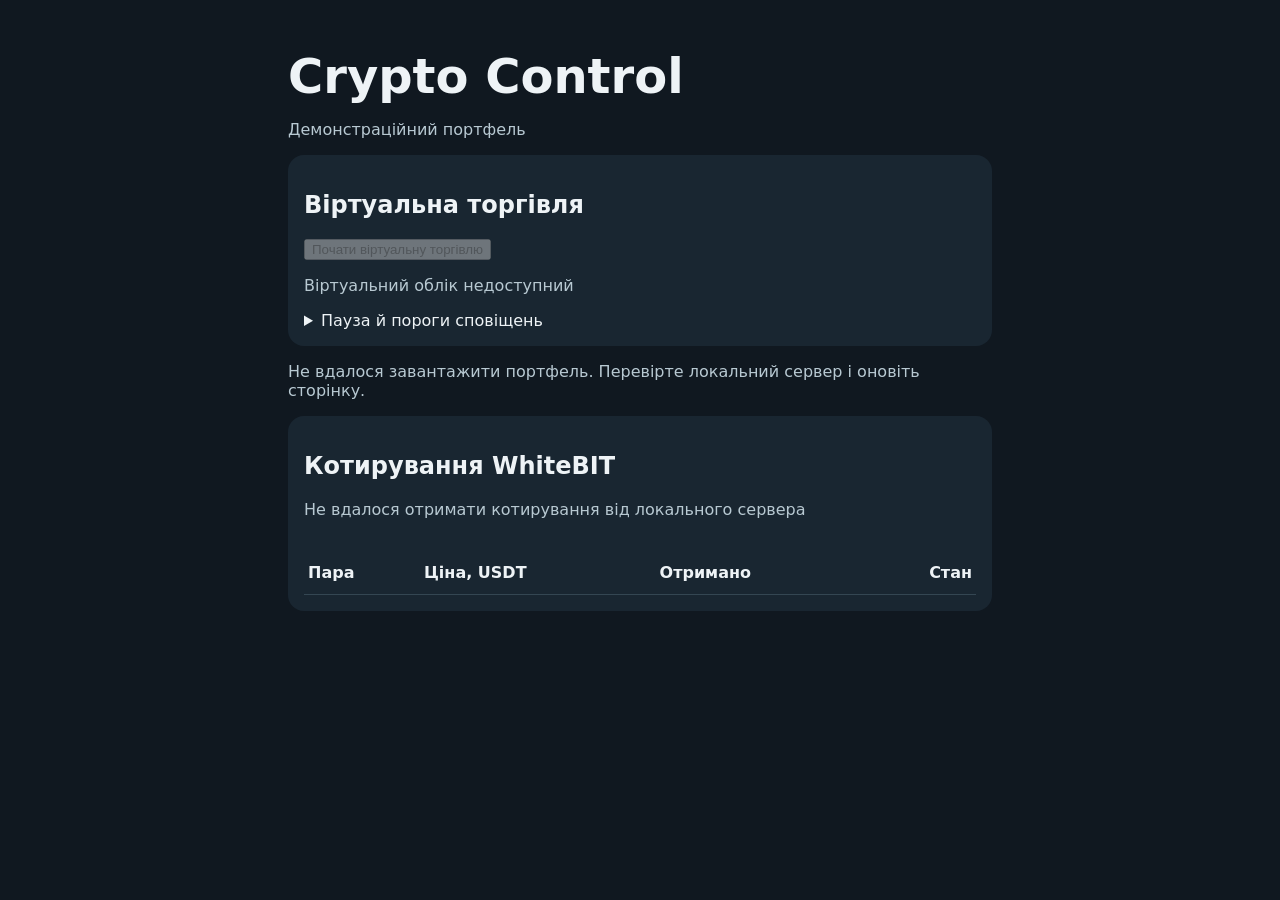
==== index.html @ 2f824e54 "Initialize Crypto Control with verified SQLite backups" ====
<!doctype html>
<html lang="uk">
<meta charset="utf-8">
<meta name="viewport" content="width=device-width, initial-scale=1">
<title>Crypto Control</title>
<style>
  body { margin: 0; background: #101820; color: #eef3f6; font: 1rem system-ui, sans-serif; }
  main { max-width: 44rem; margin: auto; padding: clamp(1rem, 5vw, 3rem); }
  h1 { font-size: clamp(2rem, 6vw, 3rem); margin: 0; }
  p { color: #b8c9d2; }
  section { background: #192631; border-radius: 1rem; padding: 1rem; }
  section + section { margin-top: 1rem; }
  .table-scroll { overflow-x: auto; }
  strong { display: block; font-size: 2rem; color: #82ead1; }
  table { width: 100%; border-collapse: collapse; margin-top: 1rem; }
  th, td { text-align: left; padding: .75rem .25rem; border-bottom: 1px solid #344652; }
  th:last-child, td:last-child { text-align: right; }
</style>
<main>
  <h1>Crypto Control</h1>
  <p>Демонстраційний портфель</p>
  <section>
    <h2>Віртуальна торгівля</h2>
    <button id="paper-start" type="button" disabled>Почати віртуальну торгівлю</button>
    <p id="paper-status" role="status"></p>
    <p id="paper-error" role="alert"></p>
    <dl id="paper-totals"></dl>
    <div id="sale-actions"></div>
    <div id="sale-preview" hidden>
      <h3>Попередня оцінка продажу</h3>
      <ul id="sale-lines"></ul>
      <p id="sale-total"></p>
      <button id="sale-confirm" type="button">Підтвердити віртуальний продаж</button>
      <button id="sale-cancel" type="button">Скасувати</button>
    </div>
    <details>
      <summary>Пауза й пороги сповіщень</summary>
      <form id="risk-form">
        <p><label><input type="checkbox" name="paused"> Пауза нових покупок</label></p>
        <p><label>Денний збиток, % <input type="number" min="0.01" max="100" step="0.01" name="daily_loss_percent" required></label></p>
        <p><label>Максимальна просадка, % <input type="number" min="0.01" max="100" step="0.01" name="drawdown_percent" required></label></p>
        <p><label>Ціль прибутку, % <input type="number" min="0.01" max="100" step="0.01" name="target_percent" required></label></p>
        <button type="submit" disabled>Зберегти налаштування</button>
      </form>
    </details>
    <details id="paper-history" hidden>
      <summary>Журнал операцій і джерела розрахунків</summary>
      <ul id="paper-operations"></ul>
      <pre id="paper-audit" class="table-scroll"></pre>
    </details>
  </section>
  <p id="status" role="status">Завантаження портфеля…</p>
  <section id="portfolio" hidden>
    Початковий капітал
    <strong id="capital"></strong>
    <table>
      <thead><tr><th scope="col">Актив</th><th scope="col">План розподілу</th></tr></thead>
      <tbody id="positions"></tbody>
    </table>
  </section>
  <section>
    <h2>Котирування WhiteBIT</h2>
    <p id="quote-status" role="status">Завантаження котирувань…</p>
    <div class="table-scroll">
      <table>
        <thead><tr><th scope="col">Пара</th><th scope="col">Ціна, USDT</th><th scope="col">Отримано</th><th scope="col">Стан</th></tr></thead>
        <tbody id="quotes"></tbody>
      </table>
    </div>
  </section>
</main>
<script>
  async function loadPortfolio() {
    const status = document.querySelector("#status");
    try {
      const response = await fetch("/api/v1/portfolio", {cache: "no-store"});
      if (!response.ok) throw new Error("Portfolio unavailable");
      const data = await response.json();
      const format = new Intl.NumberFormat("uk-UA", {style: "currency", currency: data.currency});
      document.querySelector("#capital").textContent = format.format(data.initial_capital_minor / 100);
      const positions = document.querySelector("#positions");
      for (const position of data.positions) {
        const row = positions.insertRow();
        row.insertCell().textContent = position.symbol;
        row.insertCell().textContent = format.format(position.allocation_minor / 100);
      }
      document.querySelector("#portfolio").hidden = false;
      status.textContent = "";
    } catch {
      status.textContent = "Не вдалося завантажити портфель. Перевірте локальний сервер і оновіть сторінку.";
    }
  }
  loadPortfolio();
  const connectionLabels = {
    loading: "Очікуємо дані WhiteBIT",
    connected: "WhiteBIT на зв’язку",
    timeout: "WhiteBIT не відповів вчасно",
    offline: "Немає з’єднання з WhiteBIT",
    rate_limited: "WhiteBIT обмежив частоту запитів",
    http_error: "Помилка HTTP від WhiteBIT",
    invalid_response: "Некоректна відповідь WhiteBIT",
  };
  const quoteLabels = {
    fresh: "Актуальна",
    stale: "Застаріла",
    market_unavailable: "Пара недоступна",
    no_quote: "Немає даних",
  };
  async function loadQuotes() {
    const status = document.querySelector("#quote-status");
    const table = document.querySelector("#quotes");
    try {
      const response = await fetch("/api/v1/quotes", {cache: "no-store"});
      if (!response.ok) throw new Error("Quotes unavailable");
      const data = await response.json();
      const rows = document.createDocumentFragment();
      for (const quote of data.quotes) {
        const row = rows.appendChild(document.createElement("tr"));
        row.insertCell().textContent = quote.pair.replace("_", "/");
        row.insertCell().textContent = quote.price ?? "—";
        row.insertCell().textContent = quote.received_at
          ? new Date(quote.received_at).toLocaleString("uk-UA") : "—";
        row.insertCell().textContent = quoteLabels[quote.status];
      }
      table.replaceChildren(rows);
      status.textContent = connectionLabels[data.connection];
    } catch {
      table.replaceChildren();
      status.textContent = "Не вдалося отримати котирування від локального сервера";
    }
    setTimeout(loadQuotes, 5000);
  }
  loadQuotes();
  const start = document.querySelector("#paper-start");
  const paperStatus = document.querySelector("#paper-status");
  const paperError = document.querySelector("#paper-error");
  const totals = document.querySelector("#paper-totals");
  let paperGeneration = 0;
  let starting = false;
  let pendingSale = null;
  let busySale = false;
  const saleActions = document.querySelector("#sale-actions");
  const previewBox = document.querySelector("#sale-preview");
  const confirmSale = document.querySelector("#sale-confirm");
  const cancelSale = document.querySelector("#sale-cancel");
  const riskForm = document.querySelector("#risk-form");
  const writeHeaders = {"Content-Type": "application/json", "X-Crypto-Control": "paper-start"};
  const display = (value, places = 2) =>
    value == null ? "—" : new Intl.NumberFormat("uk-UA", {maximumFractionDigits: places}).format(value);

  async function paperRequest(path, options = {}) {
    const response = await fetch("/api/v1/paper" + path, {cache: "no-store", ...options});
    const data = await response.json();
    if (!response.ok) throw Object.assign(new Error(data.detail), {status: response.status});
    return data;
  }

  async function openPreview(symbol) {
    busySale = true;
    paperError.textContent = "";
    saleActions.querySelectorAll("button").forEach(button => button.disabled = true);
    try {
      const preview = await paperRequest("/sale-preview?symbol=" + symbol);
      pendingSale = {symbol, fingerprint: preview.fingerprint, operation_id: crypto.randomUUID()};
      const list = document.querySelector("#sale-lines");
      list.replaceChildren();
      for (const sale of preview.sales) {
        const item = document.createElement("li");
        const parts = [
          `${sale.symbol}: доступно ${sale.available_quantity}, до продажу ${sale.quantity}, залишок ${sale.remaining_quantity}`,
          sale.bid && `bid ${sale.bid} USDT, спред ${sale.spread} USDT, глибина ${sale.bid_depth} (${sale.bid_levels} рівнів)`,
          sale.fee_usdt && `комісії ${sale.fee_usdt} USDT + ${display(sale.fx_fee_uah, 6)} грн, чистими ${display(sale.net_uah)} грн`,
          sale.warning,
        ];
        item.textContent = parts.filter(Boolean).join(" · ");
        list.append(item);
      }
      document.querySelector("#sale-total").textContent =
        `Очікувані надходження: ${display(preview.net_uah)} грн · курс bid ${preview.fx.bid} грн/USDT`;
      confirmSale.disabled = !preview.sales.some(row => Number(row.quantity) > 0);
      previewBox.hidden = false;
    } catch (error) {
      paperError.textContent = error.message;
    } finally {
      busySale = false;
      if (!pendingSale) saleActions.querySelectorAll("button").forEach(button => button.disabled = false);
    }
  }

  function closePreview() {
    pendingSale = null;
    previewBox.hidden = true;
    saleActions.querySelectorAll("button").forEach(button => button.disabled = false);
  }

  cancelSale.addEventListener("click", closePreview);
  confirmSale.addEventListener("click", async () => {
    if (!pendingSale || busySale) return;
    busySale = confirmSale.disabled = cancelSale.disabled = true;
    try {
      const result = await paperRequest("/sell", {
        method: "POST", headers: writeHeaders, body: JSON.stringify(pendingSale),
      });
      paperError.textContent = `Продаж записано. Отримано ${display(result.net_uah)} грн.`;
      closePreview();
      await loadPaper();
    } catch (error) {
      paperError.textContent = error.status === 409
        ? "Умови продажу змінилися. Відкрийте нову попередню оцінку."
        : `Не вдалося підтвердити продаж. ${error.message}`;
      if (error.status === 409) closePreview();
    } finally {
      busySale = cancelSale.disabled = false;
      confirmSale.disabled = !pendingSale;
      saleActions.querySelectorAll("button").forEach(button => button.disabled = !!pendingSale);
    }
  });
  riskForm.addEventListener("input", () => { riskForm.dataset.dirty = "true"; });
  riskForm.addEventListener("submit", async event => {
    event.preventDefault();
    const changes = Object.fromEntries(new FormData(riskForm));
    changes.paused = riskForm.elements.paused.checked;
    try {
      await paperRequest("/risk", {method: "PUT", headers: writeHeaders, body: JSON.stringify(changes)});
      delete riskForm.dataset.dirty;
      paperError.textContent = "Налаштування збережено.";
      await loadPaper();
    } catch (error) {
      paperError.textContent = error.message;
    }
  });

  function showPaper(data) {
    start.hidden = data.started;
    start.disabled = starting || data.risk.paused;
    if (!riskForm.dataset.dirty) {
      riskForm.elements.paused.checked = data.risk.paused;
      for (const key of ["daily_loss_percent", "drawdown_percent", "target_percent"]) {
        riskForm.elements[key].value = data.risk[key];
      }
    }
    riskForm.querySelector("button").disabled = false;
    saleActions.replaceChildren();
    for (const symbol of data.holdings.length ? [...data.holdings.map(row => row.symbol), "all"] : []) {
      const button = document.createElement("button");
      button.type = "button";
      button.textContent = symbol === "all" ? "Продати весь портфель" : "Продати " + symbol;
      button.disabled = busySale || !!pendingSale;
      button.addEventListener("click", () => openPreview(symbol));
      saleActions.append(button, " ");
    }
    const value = data.valuation;
    paperStatus.textContent = data.warning
      ? "Актуальна оцінка недоступна. Перевірте свіжість цін, курс і ліквідність."
      : value ? [
          data.risk.paused && "Покупки на паузі",
          value.target_reached && `Ціль +${data.risk.target_percent}% досягнута`,
          value.daily_loss_alert && "Перевищено поріг денного збитку",
          value.drawdown_alert && "Перевищено поріг просадки",
        ].filter(Boolean).join(" · ")
      : data.risk.paused ? "Покупки на паузі" : "Прибуток: Ще не розраховується";
    totals.replaceChildren();
    const lines = [["Вільний баланс", `${display(data.cash_uah)} грн`]];
    if (data.started) lines.push(["Реалізований прибуток / збиток", `${display(data.realized_pnl_uah)} грн`]);
    if (value) {
      lines.push(
        ["Вартість активів за bid", `${display(value.assets_uah)} грн · ${display(value.assets_usdt, 4)} USDT`],
        ["Портфель до витрат продажу", `${display(value.gross_uah)} грн · ${display(value.gross_usdt, 4)} USDT`],
        ["Чиста оцінка після продажу", `${display(value.net_uah)} грн · ${display(value.net_usdt, 4)} USDT`],
        ["Чистий прибуток / збиток", `${display(value.net_pnl_uah)} грн · ${display(value.net_pnl_usdt, 4)} USDT · ${display(value.net_pnl_percent)}%`],
        ["Нереалізований прибуток / збиток", `${display(value.unrealized_pnl_uah)} грн`],
        ["Максимальна зафіксована просадка", `${display(value.max_drawdown_percent)}%`],
        ["Зміна за день (UTC)", `${display(value.daily_pnl_percent)}%`],
      );
      if (value.fx) lines.push(["Курс USDT → UAH (bid)",
        `${value.fx.bid} грн за USDT · ${new Date(value.fx.received_at).toLocaleString("uk-UA")}`]);
    }
    for (const [label, amount] of lines) {
      const term = document.createElement("dt");
      const description = document.createElement("dd");
      term.textContent = label;
      description.textContent = amount;
      totals.append(term, description);
    }
    document.querySelector("#paper-history").hidden = !data.started;
    const operations = document.querySelector("#paper-operations");
    operations.replaceChildren();
    for (const op of data.operations) {
      const item = document.createElement("li");
      item.textContent = op.side === "sell"
        ? `Продаж ${op.symbol}: ${op.quantity}, отримано ${op.net_uah} грн, залишок ${op.remaining_quantity}`
        : `Купівля ${op.symbol}: ${op.quantity} після комісії ${op.fee_base} ${op.fee_asset}, списано ${op.debit_uah} грн`;
      operations.append(item);
    }
    document.querySelector("#paper-audit").textContent = JSON.stringify(data, null, 2);
  }

  async function loadPaper() {
    const generation = ++paperGeneration;
    try {
      const response = await fetch("/api/v1/paper", {cache: "no-store"});
      if (!response.ok) throw new Error();
      const data = await response.json();
      if (generation === paperGeneration && !starting) showPaper(data);
    } catch {
      if (generation !== paperGeneration || starting) return;
      paperStatus.textContent = "Віртуальний облік недоступний";
      totals.replaceChildren();
      document.querySelector("#paper-history").hidden = true;
    }
  }
  start.addEventListener("click", async () => {
    starting = start.disabled = true;
    ++paperGeneration;
    paperError.textContent = "";
    paperStatus.textContent = "Перевірка курсу, котирувань та обмежень пар…";
    try {
      const response = await fetch("/api/v1/paper/start", {
        method: "POST", headers: {"X-Crypto-Control": "paper-start"},
      });
      if (!response.ok) {
        const data = await response.json();
        throw new Error(data.detail);
      }
      start.hidden = true;
    } catch (error) {
      paperError.textContent = `Покупки не виконано. ${error.message}`;
    } finally {
      starting = false;
      await loadPaper();
    }
  });
  async function pollPaper() {
    if (!starting) await loadPaper();
    setTimeout(pollPaper, 30000);
  }
  pollPaper();
</script>
</html>
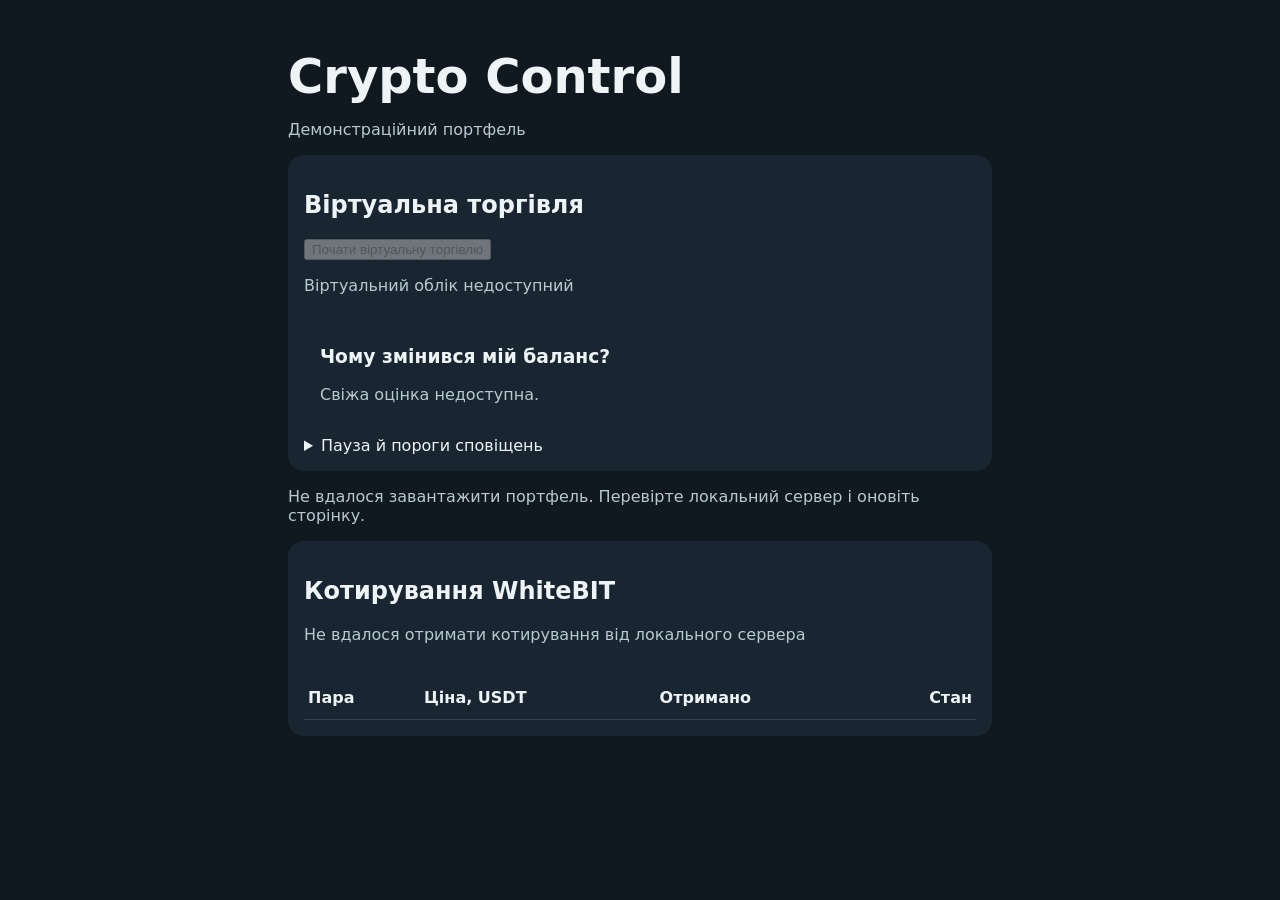
==== commit b1b5c13c: "Explain changes in paper portfolio balance" ====
--- a/index.html
+++ b/index.html
@@ -25,6 +25,11 @@
     <p id="paper-status" role="status"></p>
     <p id="paper-error" role="alert"></p>
     <dl id="paper-totals"></dl>
+    <section aria-labelledby="balance-change-heading">
+      <h3 id="balance-change-heading">Чому змінився мій баланс?</h3>
+      <p id="balance-change-status"></p>
+      <dl id="balance-effects"></dl>
+    </section>
     <div id="sale-actions"></div>
     <div id="sale-preview" hidden>
       <h3>Попередня оцінка продажу</h3>
@@ -230,6 +235,37 @@
     }
   });
 
+  function showBalanceChange(value, warning) {
+    const status = document.querySelector("#balance-change-status");
+    const list = document.querySelector("#balance-effects");
+    list.replaceChildren();
+    const change = value?.balance_change;
+    if (!change) {
+      status.textContent = warning ? "Свіжа оцінка недоступна."
+        : "Для порівняння потрібні дві успішні оцінки портфеля.";
+      return;
+    }
+    const signed = amount => `${Number(amount) > 0 ? "+" : ""}${display(amount)} грн`;
+    const time = value => new Date(value).toLocaleString("uk-UA");
+    status.textContent = `Чиста оцінка: ${signed(change.total_uah)} · ${time(change.from_time)} → ${time(change.to_time)}`;
+    if (change.operations_between) {
+      status.textContent += ". Між оцінками був продаж. Розклад з’явиться після наступної оцінки.";
+      return;
+    }
+    const labels = {
+      crypto: "Ціни монет у USDT", fx: "Курс USDT/UAH", spread: "Спред монет і USDT/UAH",
+      fees: "Оцінені комісії продажу й конвертації",
+      liquidity: "Глибина книги та обмеження продажу", rounding: "Округлення",
+    };
+    for (const [key, label] of Object.entries(labels)) {
+      const term = document.createElement("dt");
+      const amount = document.createElement("dd");
+      term.textContent = label;
+      amount.textContent = signed(change.effects[key]);
+      list.append(term, amount);
+    }
+  }
+
   function showPaper(data) {
     start.hidden = data.started;
     start.disabled = starting || data.risk.paused;
@@ -250,6 +286,7 @@
       saleActions.append(button, " ");
     }
     const value = data.valuation;
+    showBalanceChange(value, data.warning);
     paperStatus.textContent = data.warning
       ? "Актуальна оцінка недоступна. Перевірте свіжість цін, курс і ліквідність."
       : value ? [
@@ -305,6 +342,7 @@
     } catch {
       if (generation !== paperGeneration || starting) return;
       paperStatus.textContent = "Віртуальний облік недоступний";
+      showBalanceChange(null, true);
       totals.replaceChildren();
       document.querySelector("#paper-history").hidden = true;
     }
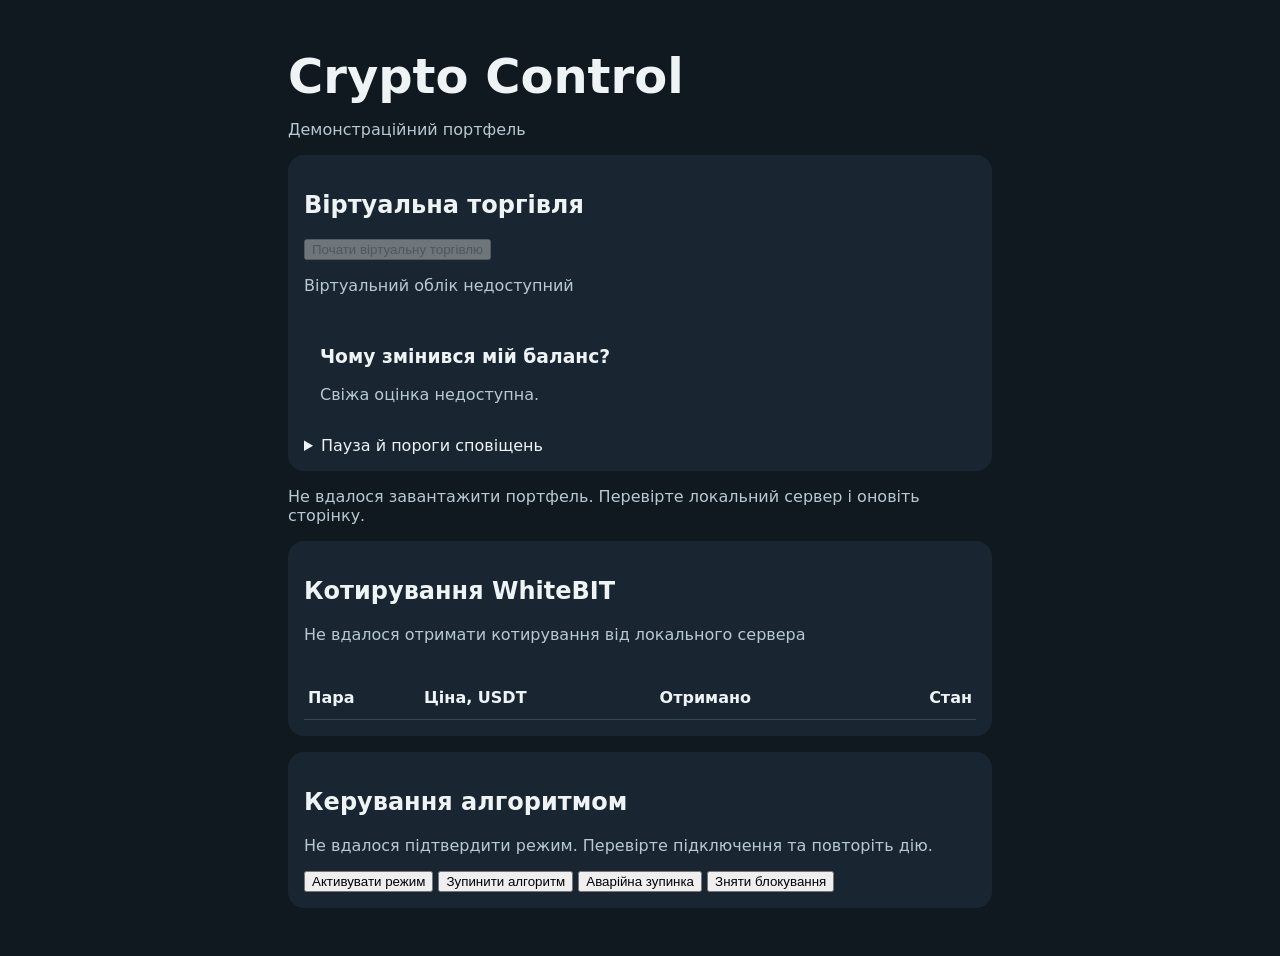
==== commit 66ebbfe6: "Add persistent paper algorithm safety controls" ====
--- a/index.html
+++ b/index.html
@@ -73,7 +73,48 @@
       </table>
     </div>
   </section>
+  <section aria-labelledby="algorithm-heading">
+    <h2 id="algorithm-heading">Керування алгоритмом</h2>
+    <p id="algorithm-status" role="status"></p>
+    <button type="button" data-algorithm="activate">Активувати режим</button>
+    <button type="button" data-algorithm="stop">Зупинити алгоритм</button>
+    <button type="button" data-algorithm="emergency">Аварійна зупинка</button>
+    <button type="button" data-algorithm="reset">Зняти блокування</button>
+  </section>
 </main>
+<script>
+  (() => {
+    const url = "/api/v1/algorithm";
+    const status = document.querySelector("#algorithm-status");
+    const buttons = [...document.querySelectorAll("[data-algorithm]")];
+    const labels = { stopped: "Зупинено", active: "Активовано",
+                     blocked: "Аварійно заблоковано" };
+    async function update(action) {
+      buttons.forEach(button => { button.disabled = true; });
+      try {
+        const response = action
+          ? await fetch(url + "/" + action + (action === "reset" ? "?confirmed=true" : ""), {
+              method: "POST", headers: {"X-Crypto-Control": "paper-start"}
+            })
+          : await fetch(url, {cache: "no-store"});
+        if (!response.ok) throw new Error();
+        const {mode} = await response.json();
+        status.textContent = labels[mode] + ". Торгову стратегію ще не підключено.";
+      } catch {
+        status.textContent = "Не вдалося підтвердити режим. Перевірте підключення та повторіть дію.";
+      } finally {
+        buttons.forEach(button => { button.disabled = false; });
+      }
+    }
+    buttons.forEach(button => button.addEventListener("click", () => {
+      const action = button.dataset.algorithm;
+      if (action !== "reset" || window.confirm("Зняти аварійне блокування? Алгоритм залишиться зупиненим.")) {
+        update(action);
+      }
+    }));
+    update();
+  })();
+</script>
 <script>
   async function loadPortfolio() {
     const status = document.querySelector("#status");
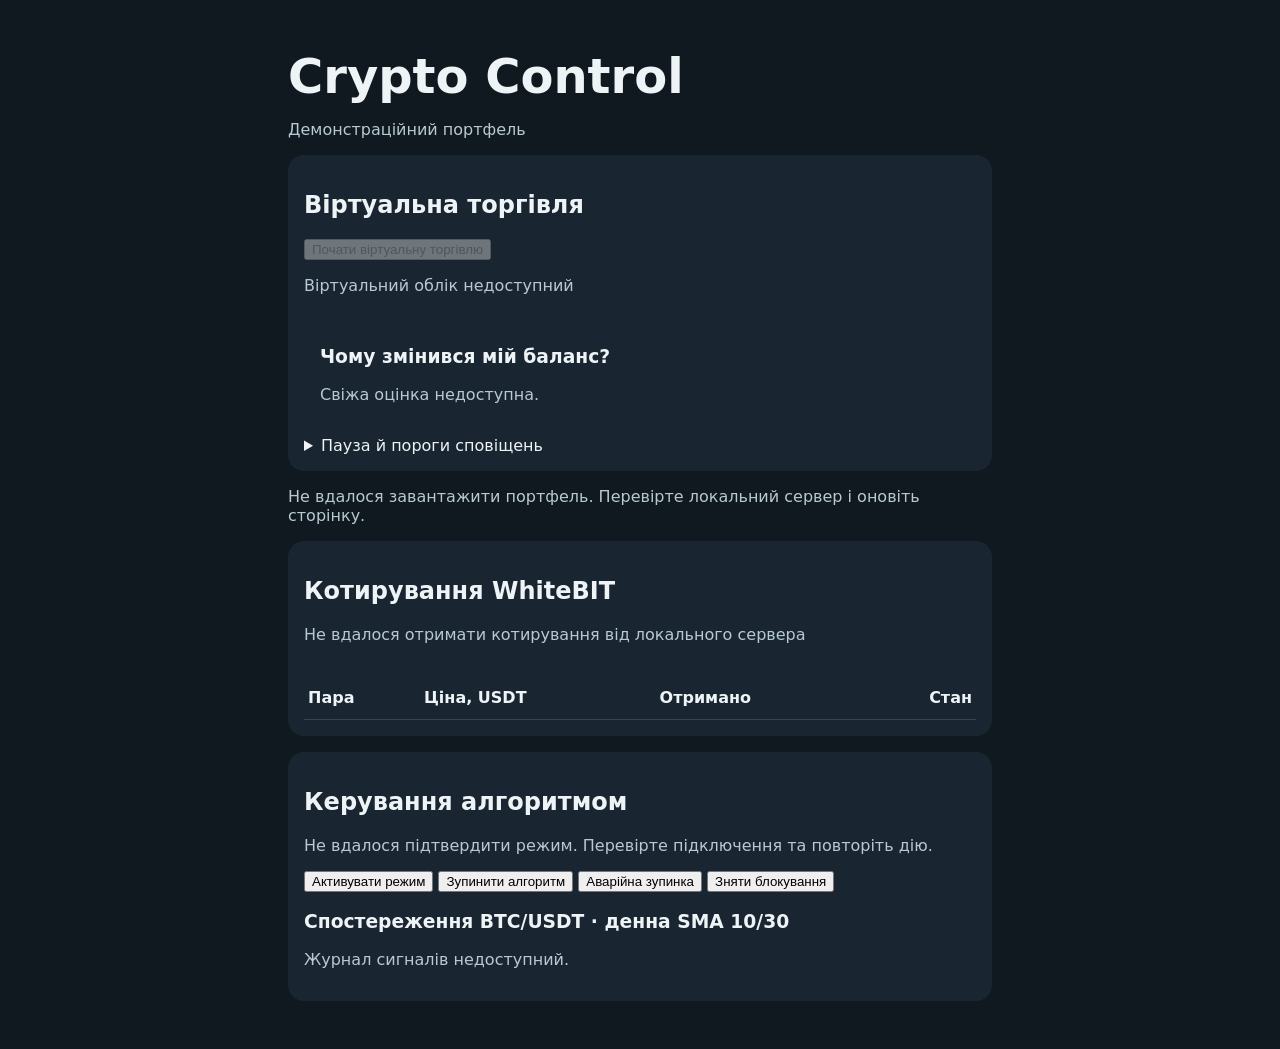
==== commit 99409a94: "Add BTC shadow signal monitoring" ====
--- a/index.html
+++ b/index.html
@@ -80,6 +80,8 @@
     <button type="button" data-algorithm="stop">Зупинити алгоритм</button>
     <button type="button" data-algorithm="emergency">Аварійна зупинка</button>
     <button type="button" data-algorithm="reset">Зняти блокування</button>
+    <h3>Спостереження BTC/USDT · денна SMA 10/30</h3>
+    <p id="shadow-status" role="status"></p>
   </section>
 </main>
 <script>
@@ -99,7 +101,7 @@
           : await fetch(url, {cache: "no-store"});
         if (!response.ok) throw new Error();
         const {mode} = await response.json();
-        status.textContent = labels[mode] + ". Торгову стратегію ще не підключено.";
+        status.textContent = labels[mode] + ". Режим спостереження.";
       } catch {
         status.textContent = "Не вдалося підтвердити режим. Перевірте підключення та повторіть дію.";
       } finally {
@@ -113,6 +115,23 @@
       }
     }));
     update();
+    async function refreshShadow() {
+      const status = document.querySelector("#shadow-status");
+      try {
+        const response = await fetch("/api/v1/shadow/signals", {cache: "no-store"});
+        if (!response.ok) throw new Error();
+        const {mode, records} = await response.json();
+        const latest = records[0];
+        const day = latest && new Date(latest.candle_open * 1000).toISOString().slice(0, 10);
+        status.textContent = labels[mode] + ". " + (latest
+          ? day + " UTC · " + (latest.decision ?? "Пропущено") + " · " + latest.reason
+          : "Журнал сигналів порожній.");
+      } catch {
+        status.textContent = "Журнал сигналів недоступний.";
+      }
+    }
+    refreshShadow();
+    setInterval(refreshShadow, 15000);
   })();
 </script>
 <script>
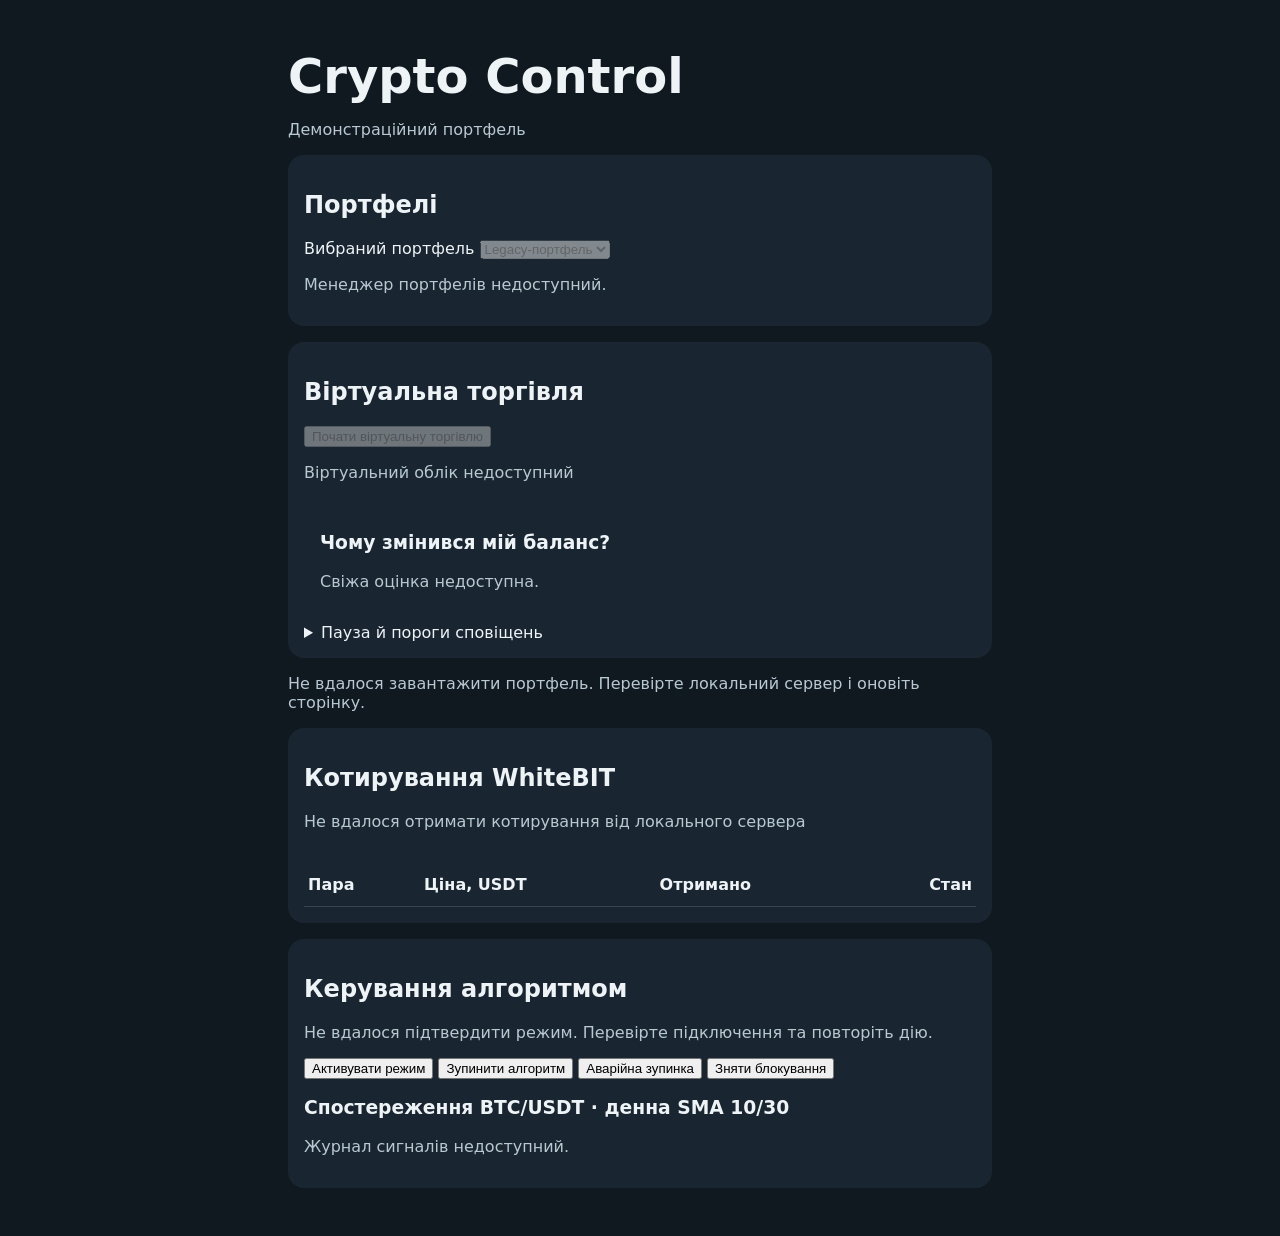
==== commit ed45b36d: "feat: add desktop portfolio manager" ====
--- a/index.html
+++ b/index.html
@@ -19,6 +19,19 @@
 <main>
   <h1>Crypto Control</h1>
   <p>Демонстраційний портфель</p>
+  <section aria-labelledby="portfolio-manager-heading">
+    <h2 id="portfolio-manager-heading">Портфелі</h2>
+    <label>Вибраний портфель
+      <select id="portfolio-selector" disabled><option>Legacy-портфель</option></select>
+    </label>
+    <p id="portfolio-manager-status" role="status">Перевірка схеми портфелів…</p>
+    <form id="portfolio-create" hidden>
+      <input name="name" placeholder="Назва" maxlength="100" required>
+      <select name="currency"><option value="UAH">UAH</option><option value="USDT">USDT</option></select>
+      <input name="initial_capital" type="number" min="0.000001" step="0.000001" placeholder="Початковий капітал" required>
+      <button type="submit">Створити портфель</button>
+    </form>
+  </section>
   <section>
     <h2>Віртуальна торгівля</h2>
     <button id="paper-start" type="button" disabled>Почати віртуальну торгівлю</button>
@@ -86,6 +99,50 @@
 </main>
 <script>
   (() => {
+    const selector = document.querySelector("#portfolio-selector");
+    const form = document.querySelector("#portfolio-create");
+    const status = document.querySelector("#portfolio-manager-status");
+    let records = [];
+    async function loadPortfolios() {
+      try {
+        const response = await fetch("/api/v1/portfolios", {cache: "no-store"});
+        if (response.status === 409) {
+          status.textContent = "Для створення додаткових портфелів потрібна контрольована міграція SQLite.";
+          return;
+        }
+        if (!response.ok) throw new Error();
+        records = (await response.json()).portfolios;
+        selector.replaceChildren(...records.map(item => new Option(`${item.name} · ${item.currency} · #${item.id}`, item.id)));
+        selector.disabled = false;
+        form.hidden = false;
+        status.textContent = "Портфель вибирається лише для перегляду й підтверджених дій.";
+      } catch { status.textContent = "Менеджер портфелів недоступний."; }
+    }
+    selector.addEventListener("change", () => {
+      const item = records.find(row => String(row.id) === selector.value);
+      if (item) status.textContent = `${item.name} · ${item.currency} · початковий капітал ${item.initial_capital_minor / 10 ** item.scale}`;
+    });
+    form.addEventListener("submit", async event => {
+      event.preventDefault();
+      const button = form.querySelector("button");
+      button.disabled = true;
+      const data = Object.fromEntries(new FormData(form));
+      data.idempotency_key = crypto.randomUUID();
+      try {
+        const response = await fetch("/api/v1/portfolios", {method: "POST", headers: {"Content-Type": "application/json", "X-Crypto-Control": "paper-start"}, body: JSON.stringify(data)});
+        const result = await response.json();
+        if (!response.ok) throw new Error(result.detail || "Не вдалося створити портфель");
+        status.textContent = `Створено ${result.name} · ${result.currency}. Інші портфелі не змінено.`;
+        form.reset();
+        await loadPortfolios();
+      } catch (error) { status.textContent = error.message; }
+      finally { button.disabled = false; }
+    });
+    loadPortfolios();
+  })();
+</script>
+<script>
+  (() => {
     const url = "/api/v1/algorithm";
     const status = document.querySelector("#algorithm-status");
     const buttons = [...document.querySelectorAll("[data-algorithm]")];
@@ -117,15 +174,31 @@
     update();
     async function refreshShadow() {
       const status = document.querySelector("#shadow-status");
+      const format = value => Number(value).toLocaleString("uk-UA", {maximumFractionDigits: 2});
       try {
         const response = await fetch("/api/v1/shadow/signals", {cache: "no-store"});
         if (!response.ok) throw new Error();
         const {mode, records} = await response.json();
         const latest = records[0];
-        const day = latest && new Date(latest.candle_open * 1000).toISOString().slice(0, 10);
-        status.textContent = labels[mode] + ". " + (latest
-          ? day + " UTC · " + (latest.decision ?? "Пропущено") + " · " + latest.reason
-          : "Журнал сигналів порожній.");
+        if (!latest) {
+          status.textContent = labels[mode] + ". Журнал сигналів порожній.";
+          return;
+        }
+        const closeTime = (latest.candle_open + 86400) * 1000;
+        const closed = new Date(closeTime).toISOString().slice(0, 16).replace("T", " ");
+        const stale = closeTime < Math.floor(Date.now() / 86400000) * 86400000;
+        const reasons = {
+          "SMA10 crossed above SMA30": "SMA 10 перетнула SMA 30 знизу вгору",
+          "SMA10 crossed below SMA30": "SMA 10 перетнула SMA 30 згори вниз",
+          "No SMA10/SMA30 crossover": "Перетину SMA 10 і SMA 30 немає"
+        };
+        status.textContent = labels[mode] + ". " +
+          (stale ? "Застарілий запис. " : mode !== "active" ? "Архівний запис. " : "") +
+          "Закриття свічки " + closed + " UTC · " +
+          (latest.decision ?? "Аналіз пропущено") + " · " +
+          (reasons[latest.reason] ?? latest.reason) +
+          (latest.decision ? " · Ціна " + format(latest.close) + " USDT · SMA 10 " +
+            format(latest.sma10) + " · SMA 30 " + format(latest.sma30) : "");
       } catch {
         status.textContent = "Журнал сигналів недоступний.";
       }
